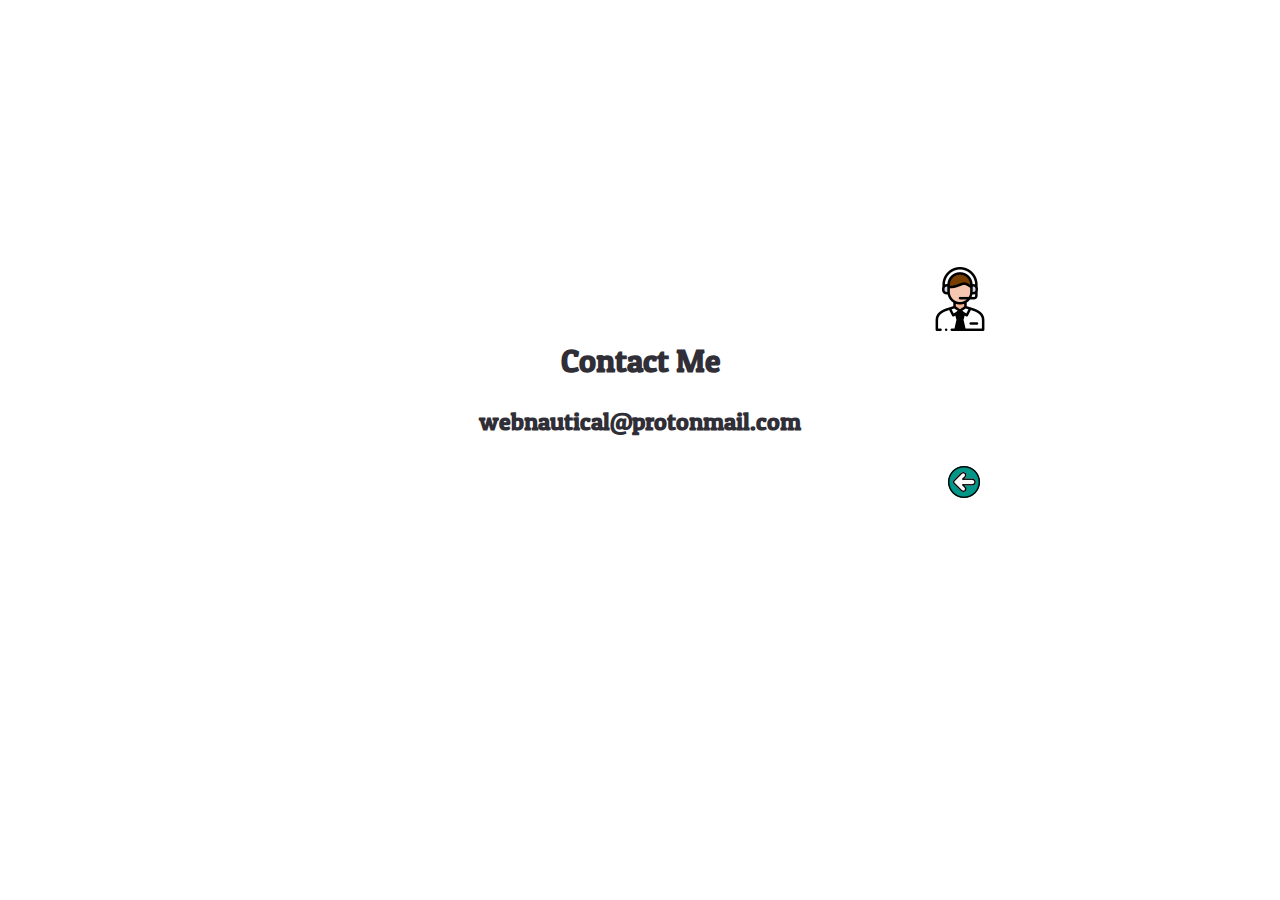
==== contact.html @ 2c8f221c "Complete" ====
<!DOCTYPE html>
<html lang="en">
<head>
    <meta charset="UTF-8">
    <meta name="viewport" content="width=device-width, initial-scale=1.0">
    <link rel="stylesheet" type="text/css" href="animate.css">
    <link rel="stylesheet" href="https://cdnjs.cloudflare.com/ajax/libs/animate.css/4.0.0/animate.min.css"/>
    <link href="contact.css" rel="Stylesheet" type="text/css">
    <link href="https://fonts.googleapis.com/css2?family=Patua+One&display=swap" rel="stylesheet">
    <link rel="icon" type="image/png" href="images/octopus.png">
    <title>Contact Me</title>
</head>
<body>
    <h1>Contact Me</h1>
    <h2>webnautical@protonmail.com</h2>
    
    <a class="return" href="index.html"><img src="return.png" class="animated heartBeat"></a>
    

    <div class="logo">
        <img src="operator.png" class="animated heartBeat"></a> 
    </div>
</body>
</html>
---- contact.css ----
h1{
    font-family: 'Patua One', cursive;
    color: #302e36;
    text-align: center;
    position: relative; left:0px; top:320px;
}

h2{
    font-family: 'Patua One', cursive;
    color: #302e36;
    text-align: center;
   position: relative; left:0px; top:325px;
}

.return{
    position: relative; left:940px; top:335px;
    
}

.logo{
    position: relative; left: 920px; top:100px; 
}
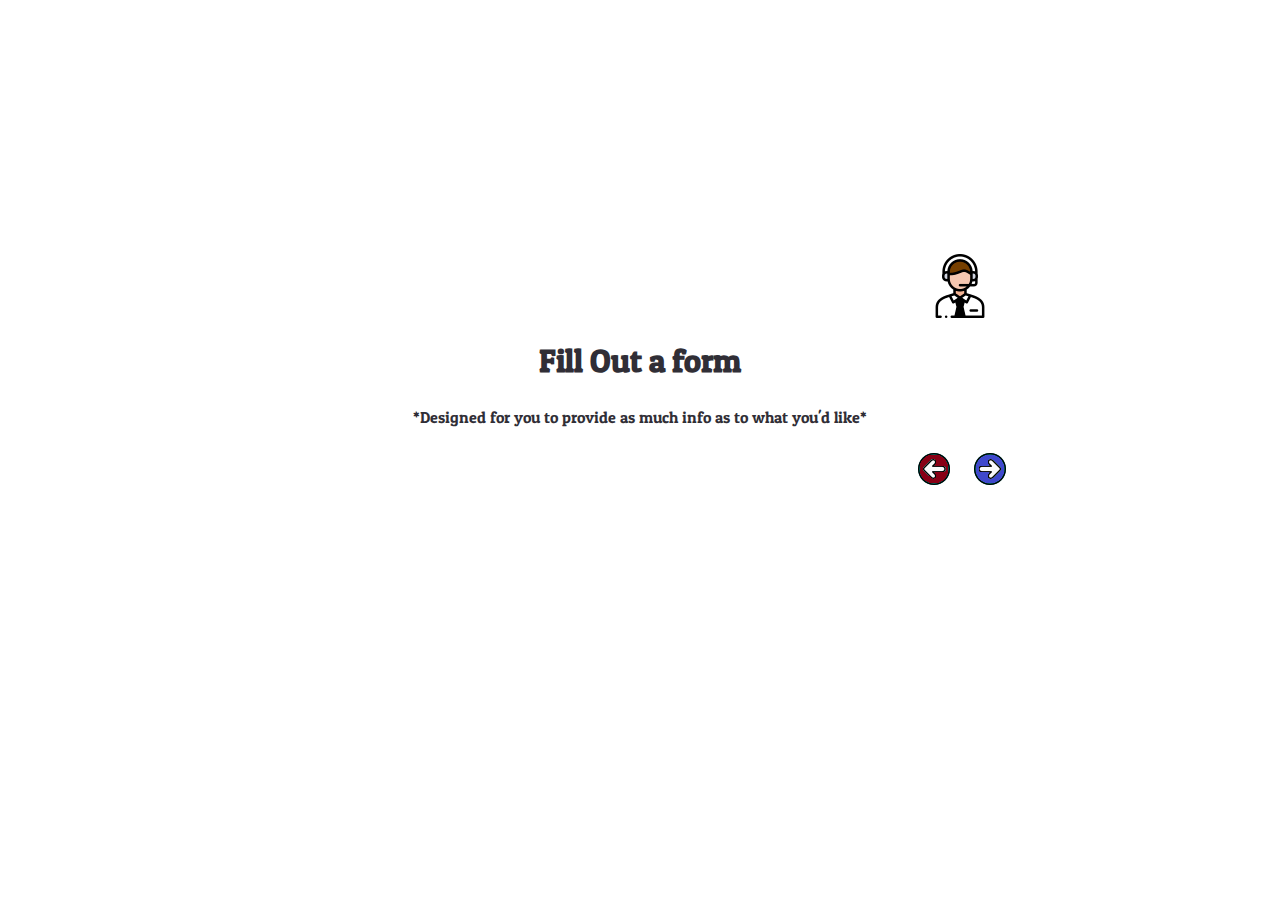
==== commit 440fdfe1: "QOL changes as well as a form submission" ====
--- a/contact.html
+++ b/contact.html
@@ -11,10 +11,11 @@
     <title>Contact Me</title>
 </head>
 <body>
-    <h1>Contact Me</h1>
-    <h2>webnautical@protonmail.com</h2>
+    <h1>Fill Out a form</h1>
+    <p>*Designed for you to provide as much info as to what you'd like*</p>
     
     <a class="return" href="index.html"><img src="return.png" class="animated heartBeat"></a>
+    <a class="forward" href="https://fs10.formsite.com/8HAi1C/zrcplbnxz5/index.html"><img src="forward.png" class="animated heartBeat"></a>
     
 
     <div class="logo">
--- a/contact.css
+++ b/contact.css
@@ -6,7 +6,7 @@
     position: relative; left:0px; top:320px;
 }
 
-h2{
+p{
     font-family: 'Patua One', cursive;
     color: #302e36;
     text-align: center;
@@ -14,7 +14,12 @@
 }
 
 .return{
-    position: relative; left:940px; top:335px;
+    position: relative; left:910px; top:335px;
+    
+}
+
+.forward{
+    position: relative; left:930px; top:335px;
     
 }
 
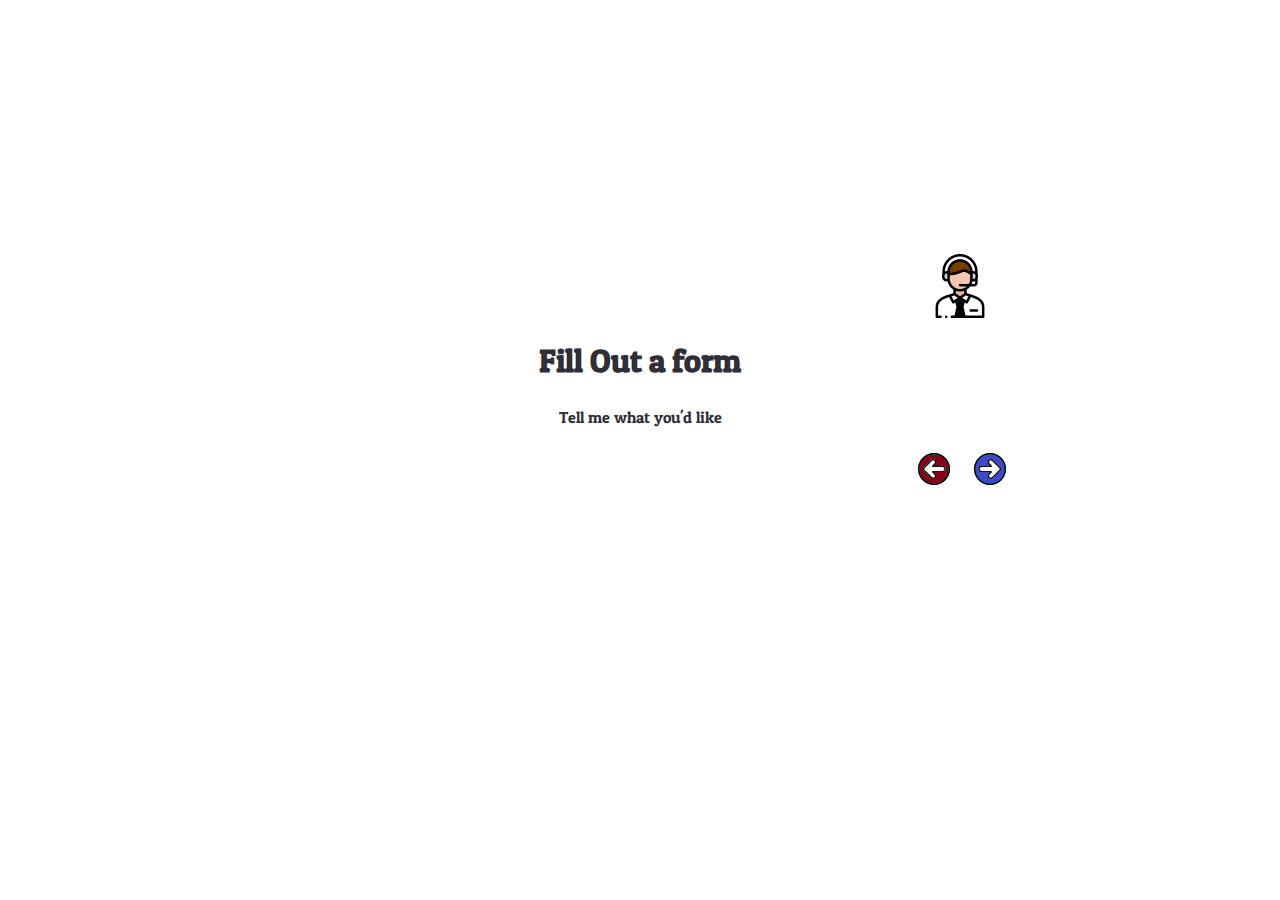
==== commit 21af7434: "edited survey" ====
--- a/contact.html
+++ b/contact.html
@@ -12,10 +12,10 @@
 </head>
 <body>
     <h1>Fill Out a form</h1>
-    <p>*Designed for you to provide as much info as to what you'd like*</p>
+    <p>Tell me what you'd like</p>
     
     <a class="return" href="index.html"><img src="return.png" class="animated heartBeat"></a>
-    <a class="forward" href="https://fs10.formsite.com/8HAi1C/zrcplbnxz5/index.html"><img src="forward.png" class="animated heartBeat"></a>
+    <a class="forward" href="https://us2.list-manage.com/survey?u=1fe65f6c61c351d84a593cb3d&id=6a28e6fafb"><img src="forward.png" class="animated heartBeat"></a>
     
 
     <div class="logo">
